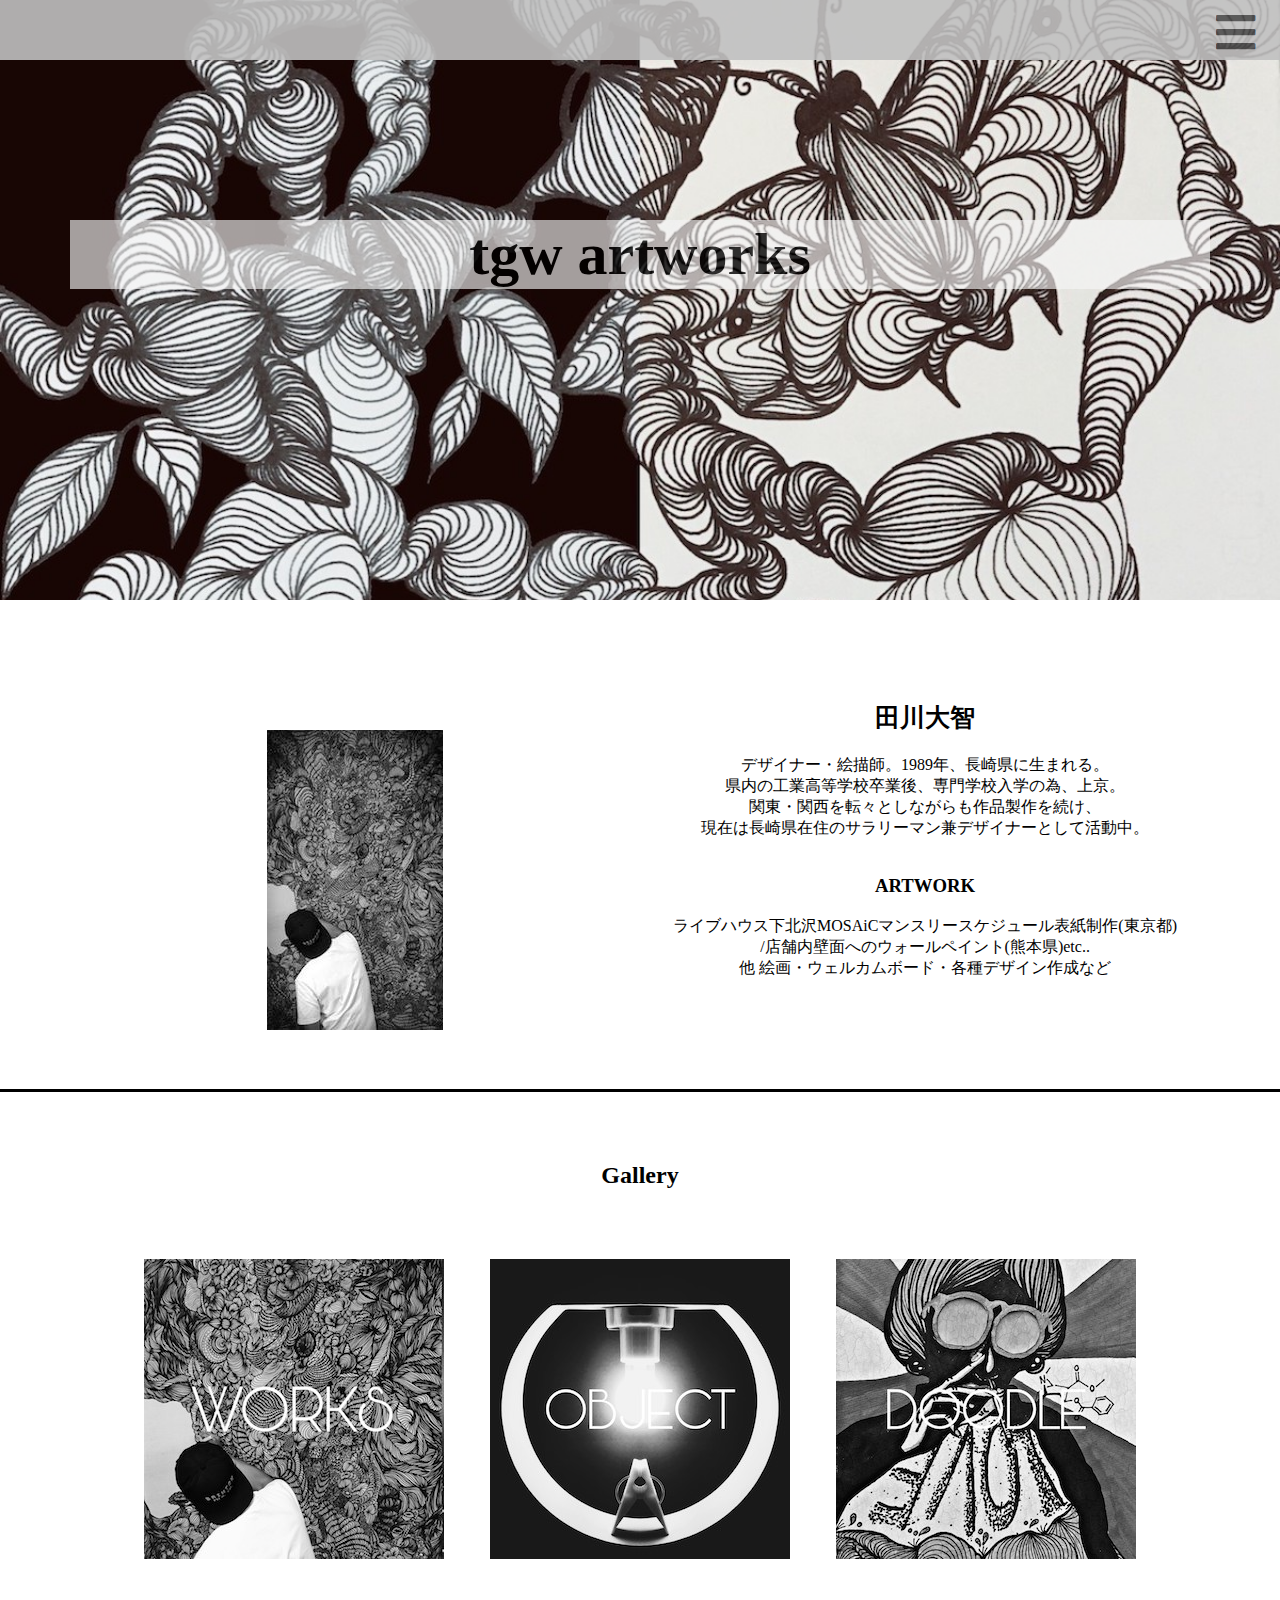
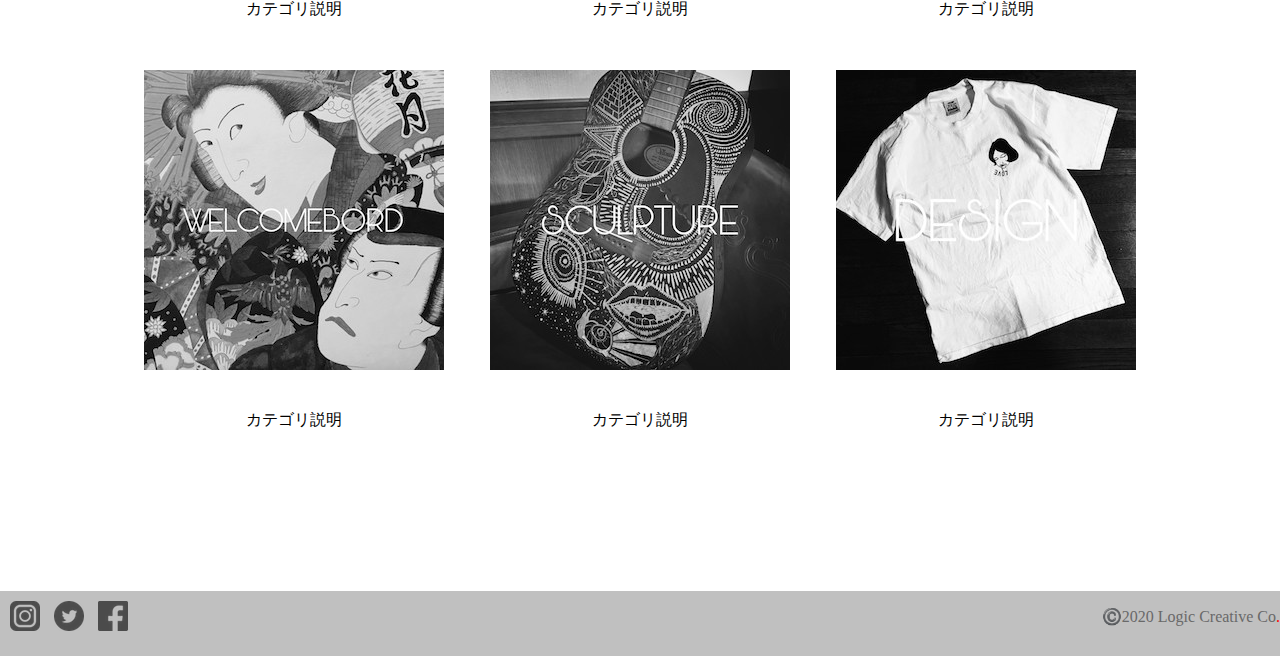
==== index.html @ fd6053b0 "Add files via upload" ====
<!DOCTYPE html>
<html>
  <head>
    <meta charset="utf-8">
    <!--ページのタイトル-->
    <title>　　　　</title>
    <!--awesomeのフォントリンク-->
    <link href="https://use.fontawesome.com/releases/v5.6.1/css/all.css" rel="stylesheet">
    <!--CSSのファイル指定-->
    <link rel="stylesheet" href="stylesheet.css">
    <!--contentにキーワード-->
    <meta name="keywords"  content="　" />
    <!--レスポンシブ適用のメタコード-->
    <meta name="viewport" content="width=device-width, initial-scale=1.0">
    <!--CSSのファイル指定-->
    <link rel="stylesheet" href="">
    <!--jQuary適応用-->
    <script src="https://ajax.googleapis.com/ajax/libs/jquery/3.4.1/jquery.min.js"></script>
    <script src="//ajax.googleapis.com/ajax/libs/jquery/1.8.3/jquery.min.js"></script>
    <script type="text/javascript" src="script.js"></script>
    <script src="//code.jquery.com/jquery-1.11.3.min.js"></script>
  </head>
  <body>
    <header>
      <div class="cotainer">
        <!--メニューアイコン-->
       <div class="header-right"><p id="show-menu" href="#" class="fas fa-bars menu-icon"></p>
       </div>
       <div id="menu"class="menus">
         <ul>
         <li><a id="concept-btn" class="menu-btn" href="index.html">Home</a></li>
         <li><a id="profile-btn" class="menu-btn" href="#">Profile</a></li>
         <li><a id="gallery-btn" class="menu-btn" href="#">Gallery</a></li>
         <li><a id="contact-btn" class="menu-btn" href="#">Contact</a></li>
        </ul>
        <p id="close" class="menu-btn close">✖︎Close..</p>
       </div>
     </div>
    </header>
      <!--TOP-->
      <div class="top-wrapper">
        <div class="container">
          <h1>tgw artworks</h1>
        </div>
      </div>
      <!--プロフィール-->
      <div class="profile-wrapper">
        <div class="container">
          <div class="prof-img">
            <img class="profile-image" src="prof-img.jpg">
          </div>
          <div class="profile-text">
            <h2>田川大智</h2>
            <div class="profile">
            <p>デザイナー・絵描師。1989年、長崎県に生まれる。<br>
            県内の工業高等学校卒業後、専門学校入学の為、上京。<br>
            関東・関西を転々としながらも作品製作を続け、<br>
            現在は長崎県在住のサラリーマン兼デザイナーとして活動中。</p>
            <br>
            <h3>ARTWORK</h3>
            <p>ライブハウス下北沢MOSAiCマンスリースケジュール表紙制作(東京都)<br>
            /店舗内壁面へのウォールペイント(熊本県)etc..<br>
            他 絵画・ウェルカムボード・各種デザイン作成など</p>
          </div>
          </div>
        </div>
      </div>
      <div class="clear"></div>
      <!--ギャラリー-->
      <div class="gallery-wrapper">
        <div class="container">
          <h2>Gallery</h2>
          <div class="gallery-container">
      <!--⬇︎作品カテゴリ⬇︎-->
            <div class="category">
              <a href="work-page.html"><img src="category/work.jpg" class="opus"></a>
              <div class="category-text">
                <p>カテゴリ説明<p>
              </div>
            </div>
            <div class="category">
              <a href="object-page.html"><img src="category/object.jpg" class="opus"></a>
              <div class="category-text">
                <p>カテゴリ説明<p>
              </div>
            </div>
            <div class="category">
              <a href="doodle-page.html"><img src="category/doodle.jpg" class="opus"></a>
              <div class="category-text">
                <p>カテゴリ説明<p>
              </div>
            </div>
            <div class="category">
              <a href="welcomebord-page.html"><img src="category/welcomebord.jpg" class="opus"></a>
              <div class="category-text">
                <p>カテゴリ説明<p>
              </div>
            </div>
            <div class="category">
              <a href="sculpture-page.html"><img src="category/sculpture.jpg" class="opus"></a>
              <div class="category-text">
                <p>カテゴリ説明<p>
              </div>
            </div>
            <div class="category">
              <a href="design-page.html"><img src="category/design.jpg" class="opus"></a>
              <div class="category-text">
                <p>カテゴリ説明<p>
              </div>
            </div>
      <!--⬆︎ここまで⬆︎-->
          </div>
        </div>
      </div>
      <div class="clear"></div>
    <footer>
      <img src="sns/instagram.png">
      <img src="sns/twitter.png">
      <img src="sns/facebook.png">
      <p>©️2020 Logic Creative Co<span class="red">.</span></p>
    </footer>
  </body>
</html>
---- stylesheet.css ----
*{
  box-sizing:border-box;
}
html{
  height:100%;
  width: 100%;
}
body {
  margin: 0;
  font-family: "Cinzel";
  height:100%;
  width:100%;
}

a {
  text-decoration: none;
}

.clear{
  clear:left;
}
.top-wrapper{
  width: 100%;
  height: 600px;
  padding:180px 0 100px 0;
  text-align: center;
  background-image:url(top-img.jpg);
  background-size:cover;
}
.container {
  width: 100%;
  max-width: 1170px;
  height: auto;
  padding: 0 15px;
  margin: 0 auto;
}
.container h1{
  font-family: "Hiragino Kaku Gothic ProN";
  font-size: 60px;
  background-color: rgba(245, 245, 245, 0.8);
  opacity: 0.8;
}
.container h2{
  text-align: center;
}

header{
  height:60px;
  width:100%;
  background-color:#c0c0c0;
  opacity: 0.9;
  position:fixed;
  top:0;
  z-index:10;
}

.menu-icon:hover{
  opacity: 0.7;
}
.menu-icon{
  color: black;
  opacity:0.6;
  float: right;
  font-size: 45px;
  margin: 10px 25px 10px 0;
  cursor: pointer;
}
/*Gallery*/
.gallery-wrapper{
  height: auto;
  border-top: solid;
  padding: 50px 0;
  margin-bottom: 80px;
}
.gallery-container{
  text-align: center;
  padding-top: 30px;
}
.opus{
  display:inline-block;
  margin: 20px 10px;
  width: auto;
}
.category{
  width:30%;
  display: inline-block;
}
.category-text{
  margin-bottom: 30px;
}
/*Menu*/
.menus{
  display:none;
  background-color:white;
  padding-right: 20px;
  margin-top:20px;
  margin-right: 10px;
  float:right;
  z-index: 10;
  font-family:'Gulim';
  border-radius: 10px;
  border: 0.5px solid;
}
li{
  margin-bottom: 5px;
}
.menu-btn{
  color:black;
  font-weight:bold;
  font-size:20px;
  cursor: pointer;
  cursor:hand;
  text-align: left;
  margin:0;
}
.menu-btn:hover{
  color:red;
}
.close{
  float: right;
  font-size: 15px;
  margin-bottom: 5px 0;
}
.close:hover{
  color:red;
}
.header-right{
  float:right;
  display:block;
}
/*Profile*/
.profile-wrapper{
  height: auto;
  text-align: center;
  padding: 80px 0;
  margin-bottom: 30px ;
}
.prof-img{
  width:50%;
  float: left;
  margin-bottom: 50px;
  margin: 50px 0;
}
.profile-text{
  text-align:center;
  width: 50%;
  display: inline-block;
}
.profile-text h2{
font-family: "HiraMinPro-W6";
font-size: 25px;
}
.profile-text p{
  margin: 0;
  font-family: "YuMincho";
}
/*works-page*/
.gallery-wrapper{
  text-align: center;
}
/*footerのCSS*/
footer{
  height:65px;
  width: 100%;
  background-color:#c0c0c0;
}
footer img{
  margin: 10px 0 0 10px;
}
footer p{
  float: right;
  color:#696969;
  font-family:'Gulim';
  margin-right: : 10px;
}
.red{
  color:red;
}
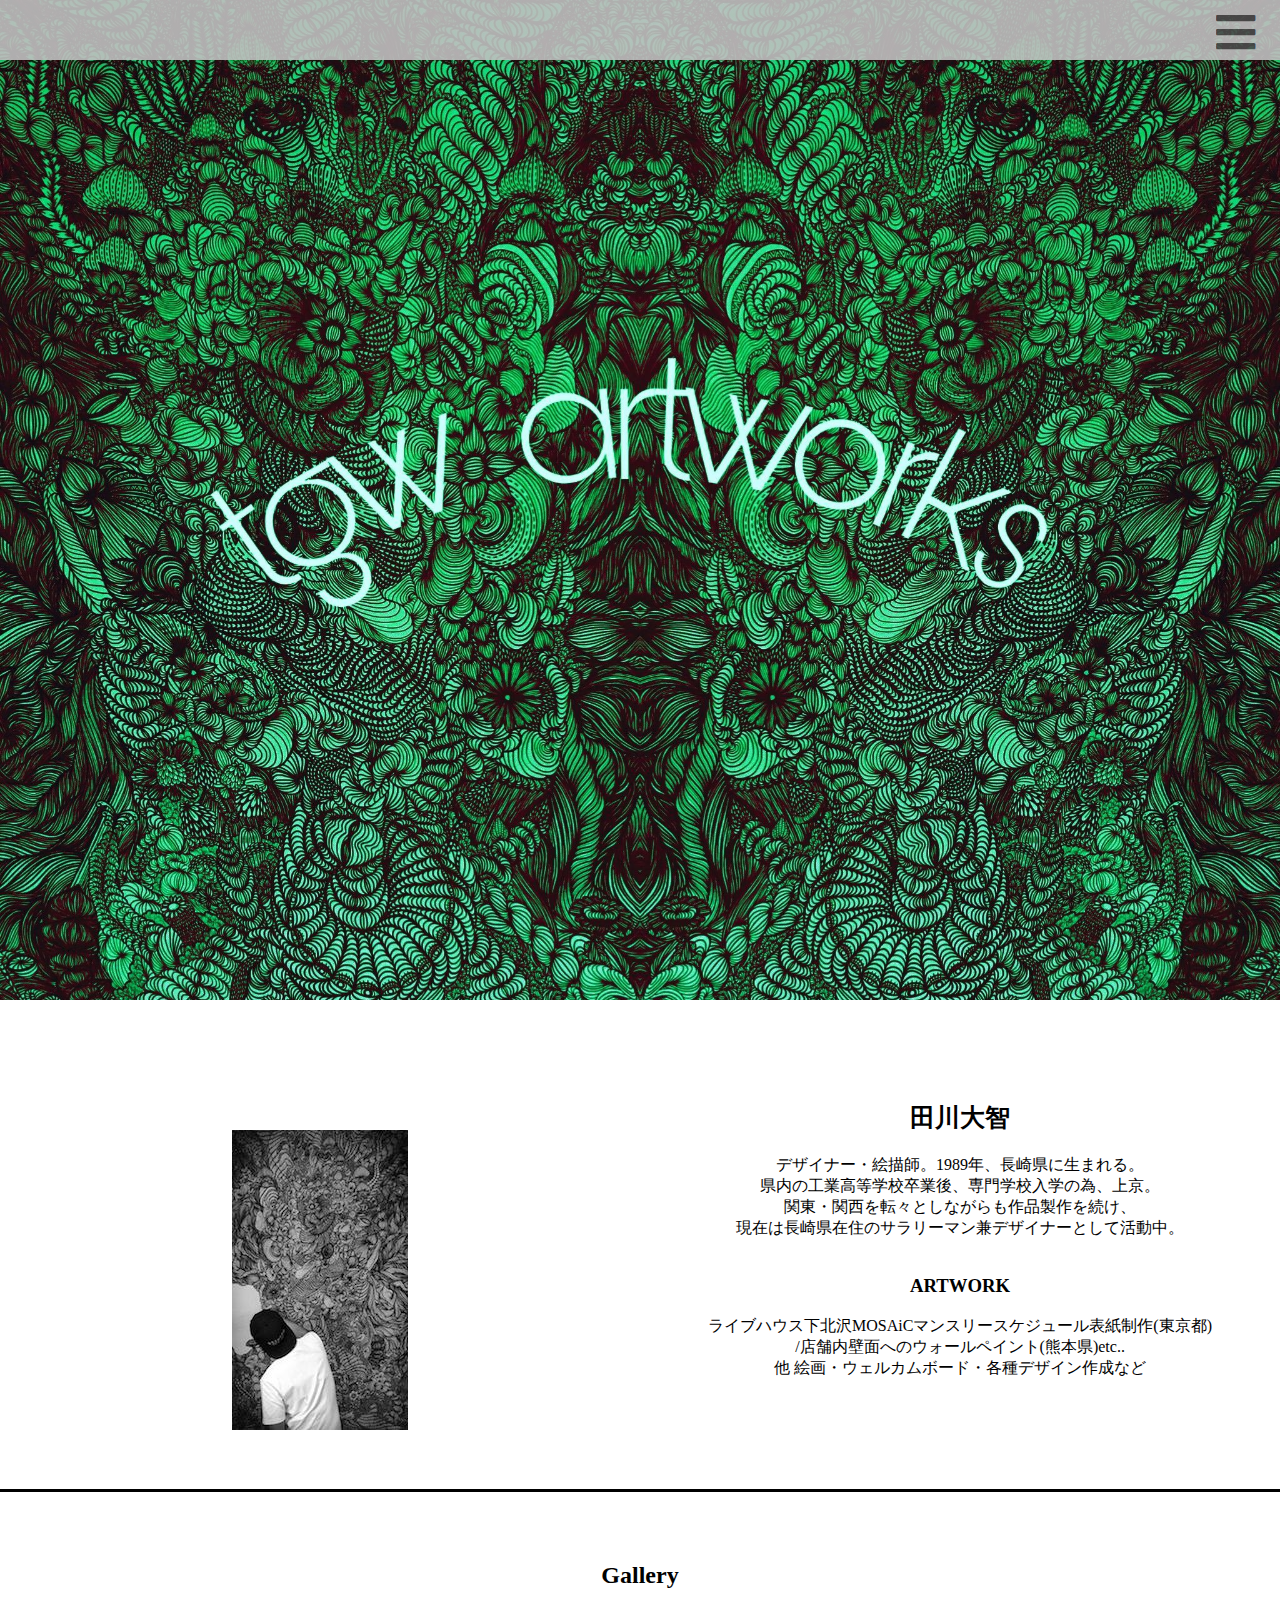
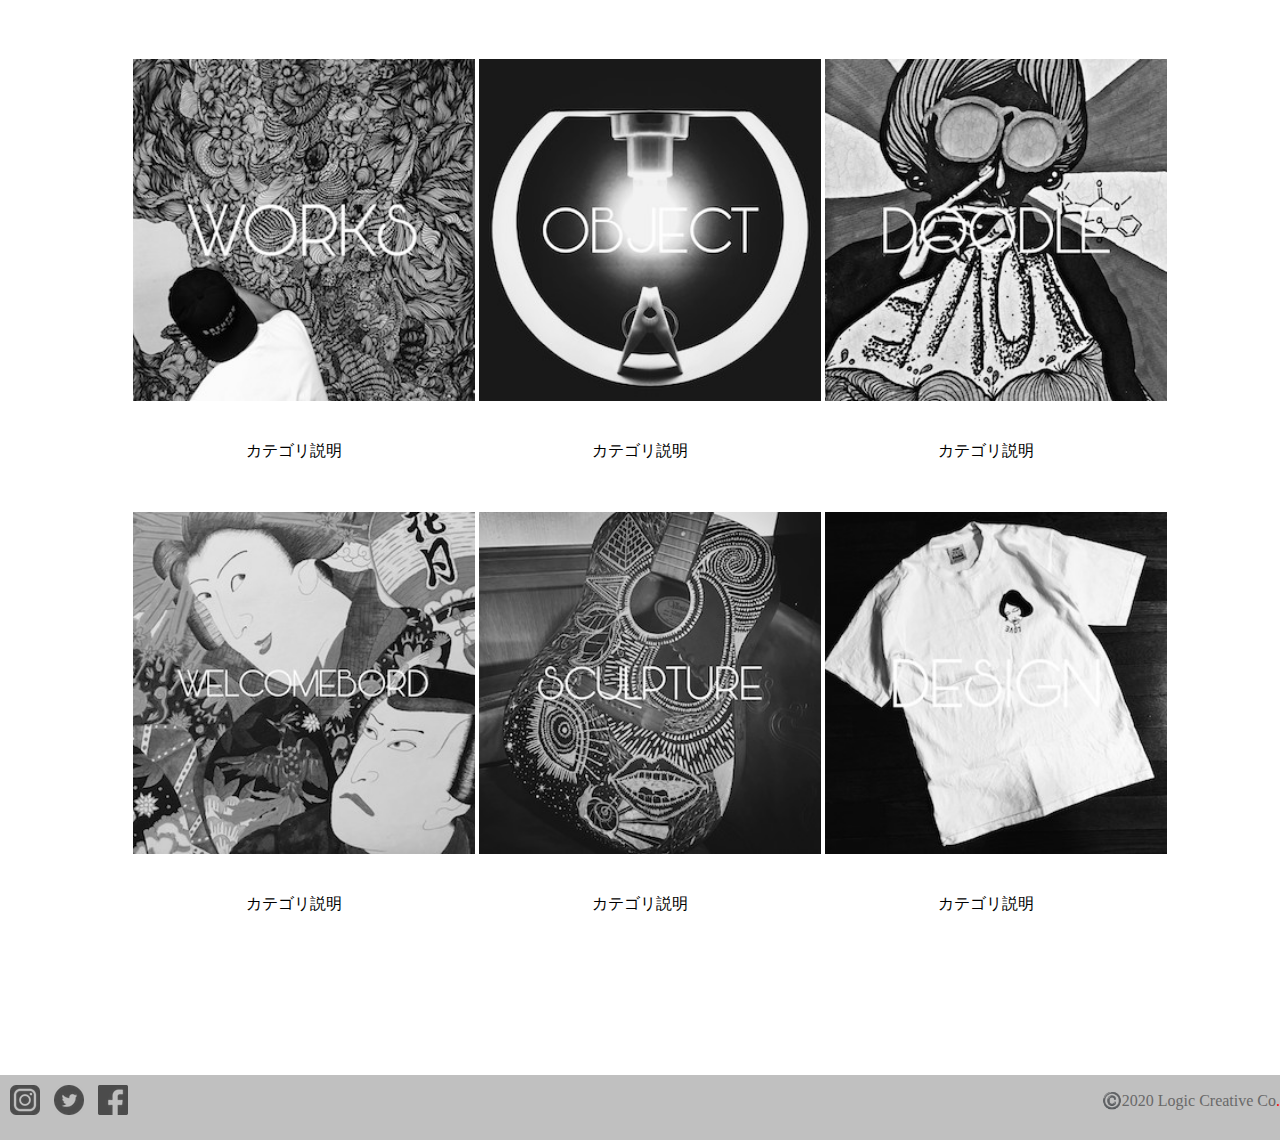
==== commit 5e31756c: "Add files via upload" ====
--- a/index.html
+++ b/index.html
@@ -40,12 +40,11 @@
       <!--TOP-->
       <div class="top-wrapper">
         <div class="container">
-          <h1>tgw artworks</h1>
         </div>
       </div>
       <!--プロフィール-->
       <div class="profile-wrapper">
-        <div class="container">
+        <div class="top-container">
           <div class="prof-img">
             <img class="profile-image" src="prof-img.jpg">
           </div>
--- a/stylesheet.css
+++ b/stylesheet.css
@@ -21,11 +21,14 @@
 }
 .top-wrapper{
   width: 100%;
-  height: 600px;
+  height: 1000px;
   padding:180px 0 100px 0;
   text-align: center;
   background-image:url(top-img.jpg);
   background-size:cover;
+}
+.top-container{
+height: auto;
 }
 .container {
   width: 100%;
@@ -79,7 +82,7 @@
 .opus{
   display:inline-block;
   margin: 20px 10px;
-  width: auto;
+  width: 100%;
 }
 .category{
   width:30%;
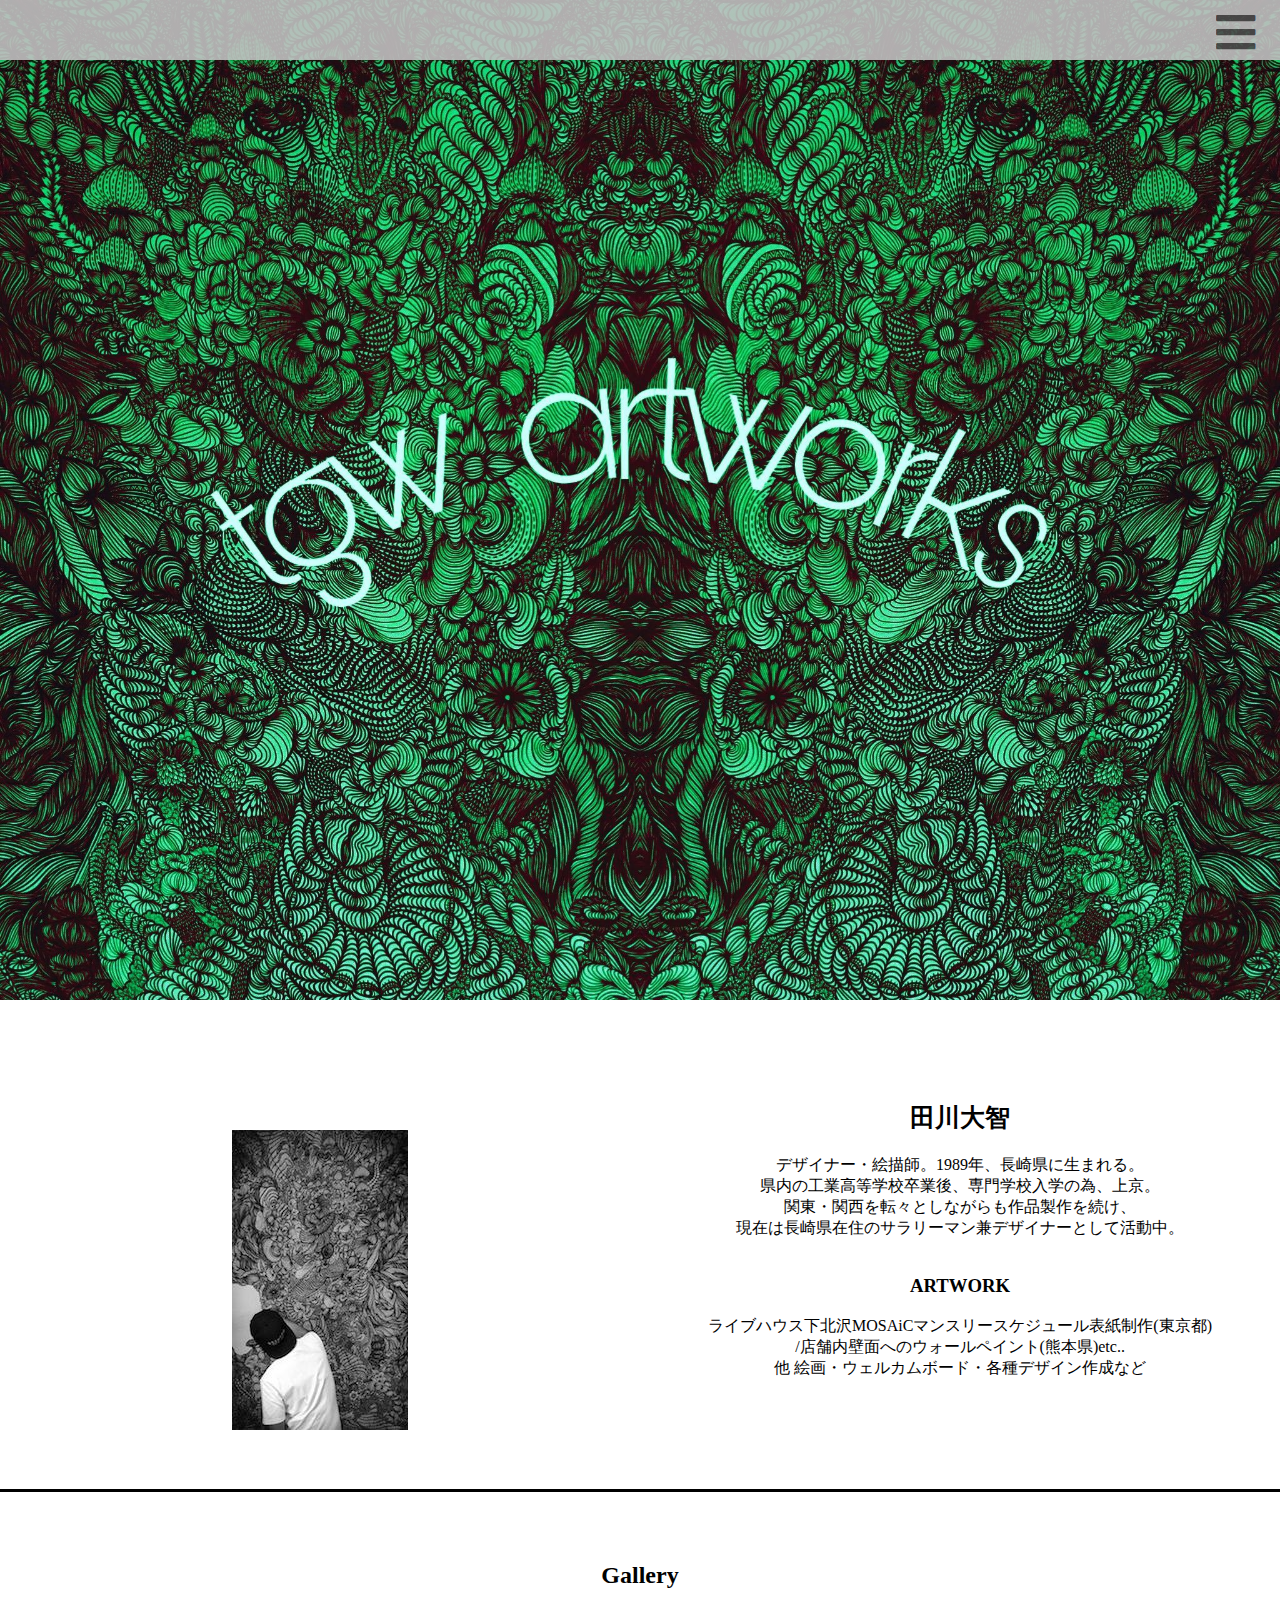
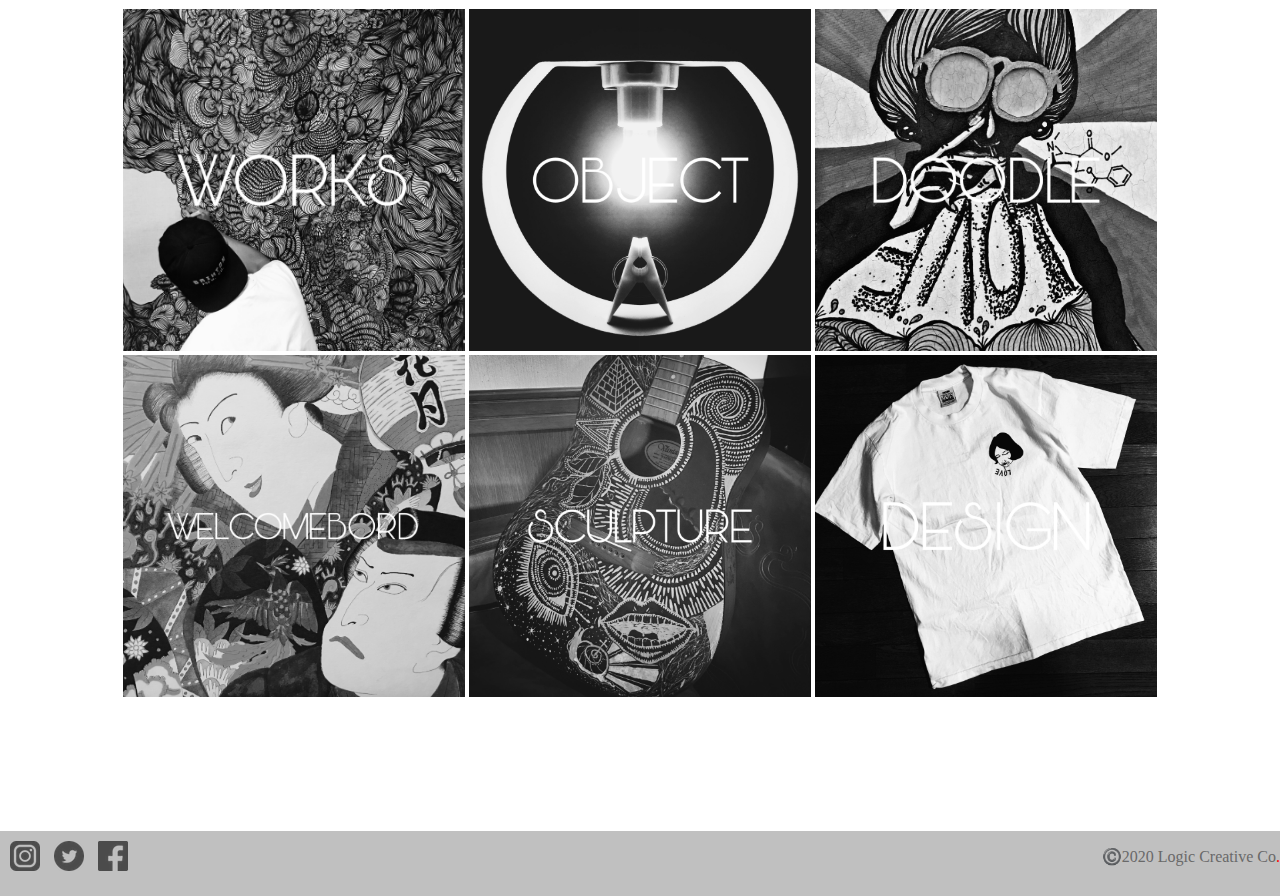
==== commit 205d445d: "Add files via upload" ====
--- a/index.html
+++ b/index.html
@@ -71,42 +71,12 @@
           <h2>Gallery</h2>
           <div class="gallery-container">
       <!--⬇︎作品カテゴリ⬇︎-->
-            <div class="category">
-              <a href="work-page.html"><img src="category/work.jpg" class="opus"></a>
-              <div class="category-text">
-                <p>カテゴリ説明<p>
-              </div>
-            </div>
-            <div class="category">
-              <a href="object-page.html"><img src="category/object.jpg" class="opus"></a>
-              <div class="category-text">
-                <p>カテゴリ説明<p>
-              </div>
-            </div>
-            <div class="category">
-              <a href="doodle-page.html"><img src="category/doodle.jpg" class="opus"></a>
-              <div class="category-text">
-                <p>カテゴリ説明<p>
-              </div>
-            </div>
-            <div class="category">
-              <a href="welcomebord-page.html"><img src="category/welcomebord.jpg" class="opus"></a>
-              <div class="category-text">
-                <p>カテゴリ説明<p>
-              </div>
-            </div>
-            <div class="category">
-              <a href="sculpture-page.html"><img src="category/sculpture.jpg" class="opus"></a>
-              <div class="category-text">
-                <p>カテゴリ説明<p>
-              </div>
-            </div>
-            <div class="category">
-              <a href="design-page.html"><img src="category/design.jpg" class="opus"></a>
-              <div class="category-text">
-                <p>カテゴリ説明<p>
-              </div>
-            </div>
+            <a href="work-page.html"><img src="category/work.jpg" class="category-img"></a>
+            <a href="object-page.html"><img src="category/object.jpg" class="category-img"></a>
+            <a href="doodle-page.html"><img src="category/doodle.jpg" class="category-img"></a>
+            <a href="welcomebord-page.html"><img src="category/welcomebord.jpg" class="category-img"></a>
+            <a href="sculpture-page.html"><img src="category/sculpture.jpg" class="category-img"></a>
+            <a href="design-page.html"><img src="category/design.jpg" class="category-img"></a>
       <!--⬆︎ここまで⬆︎-->
           </div>
         </div>
--- a/stylesheet.css
+++ b/stylesheet.css
@@ -76,15 +76,44 @@
   margin-bottom: 80px;
 }
 .gallery-container{
-  text-align: center;
-  padding-top: 30px;
-}
-.opus{
-  display:inline-block;
-  margin: 20px 10px;
-  width: 100%;
-}
-.category{
+  display:inline-block;
+}
+.gallery{
+  text-align: center;
+  padding-top: 50px;
+  margin-top: 30px;
+}
+/*OBJECT*/
+.object{
+  display:inline-block;
+  margin: 20px 10px;
+  width: 20%;
+}
+/*DOODLE*/
+.doodle{
+  display:inline-block;
+  margin: 20px 10px;
+  width: 20%;
+}
+/*WELCOMEBORD*/
+.welcomebord{
+  display:inline-block;
+  margin: 20px 10px;
+  width: 20%;
+}
+/*SCULPTURE*/
+.sculpture{
+  display:inline-block;
+  margin: 20px 10px;
+  width: 20%;
+}
+.design{
+  display:inline-block;
+  margin: 20px 10px;
+  width: 20%;
+}
+
+.category-img{
   width:30%;
   display: inline-block;
 }
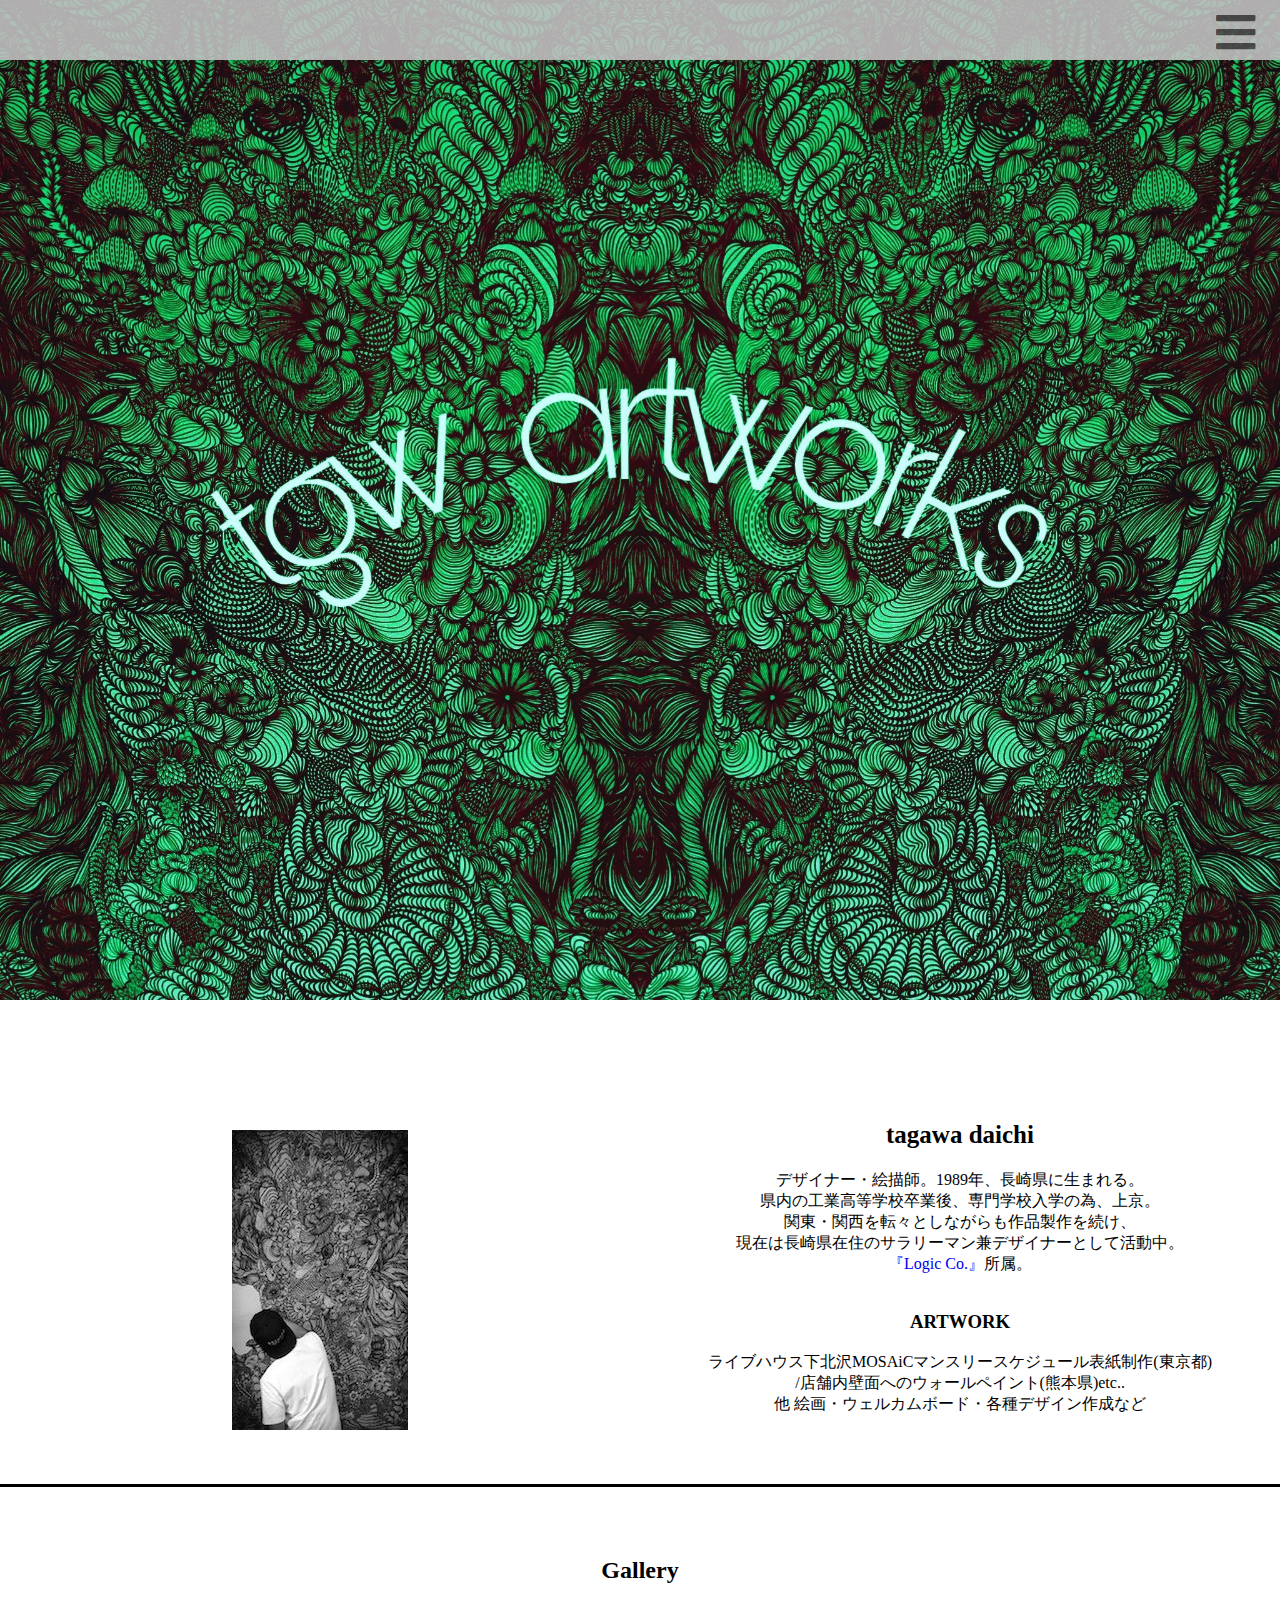
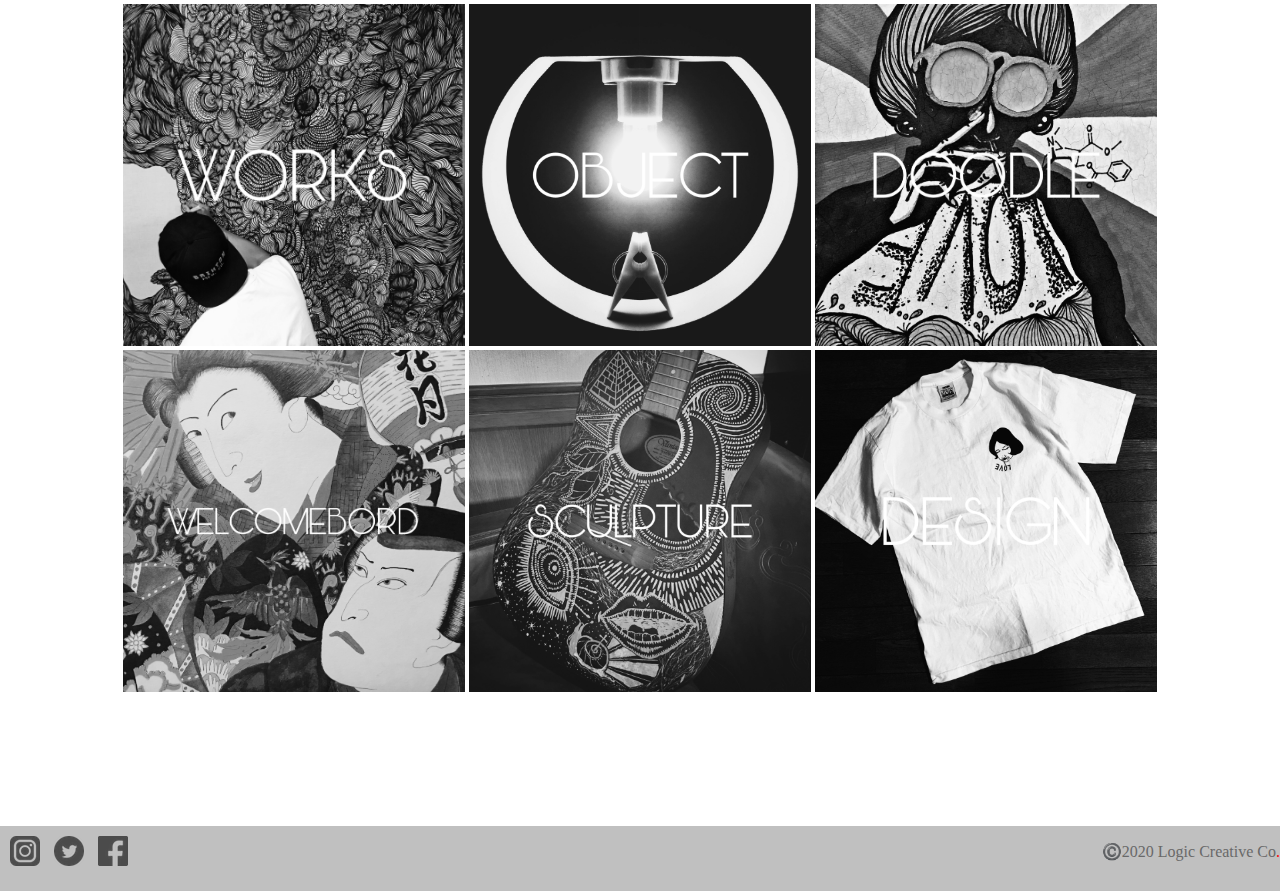
==== commit 0df2930a: "Add files via upload" ====
--- a/index.html
+++ b/index.html
@@ -8,11 +8,12 @@
     <link href="https://use.fontawesome.com/releases/v5.6.1/css/all.css" rel="stylesheet">
     <!--CSSのファイル指定-->
     <link rel="stylesheet" href="stylesheet.css">
+    <link rel="stylesheet" href="gallery.css">
     <!--contentにキーワード-->
     <meta name="keywords"  content="　" />
     <!--レスポンシブ適用のメタコード-->
     <meta name="viewport" content="width=device-width, initial-scale=1.0">
-    <!--CSSのファイル指定-->
+    <!--responsiveCSSのファイル指定-->
     <link rel="stylesheet" href="">
     <!--jQuary適応用-->
     <script src="https://ajax.googleapis.com/ajax/libs/jquery/3.4.1/jquery.min.js"></script>
@@ -28,12 +29,11 @@
        </div>
        <div id="menu"class="menus">
          <ul>
-         <li><a id="concept-btn" class="menu-btn" href="index.html">Home</a></li>
-         <li><a id="profile-btn" class="menu-btn" href="#">Profile</a></li>
-         <li><a id="gallery-btn" class="menu-btn" href="#">Gallery</a></li>
+         <li><a id="profile-btn" class="menu-btn" href="#prof">Profile</a></li>
+         <li><a id="gallery-btn" class="menu-btn" href="#gal">Gallery</a></li>
          <li><a id="contact-btn" class="menu-btn" href="#">Contact</a></li>
         </ul>
-        <p id="close" class="menu-btn close">✖︎Close..</p>
+        <p id="close" class="menu-btn close-btn">✖︎Close..</p>
        </div>
      </div>
     </header>
@@ -43,18 +43,20 @@
         </div>
       </div>
       <!--プロフィール-->
-      <div class="profile-wrapper">
-        <div class="top-container">
+      <div class="clear"></div>
+      <div class="profile-wrapper" id="prof">
           <div class="prof-img">
             <img class="profile-image" src="prof-img.jpg">
           </div>
           <div class="profile-text">
-            <h2>田川大智</h2>
+            <h2>tagawa daichi</h2>
             <div class="profile">
             <p>デザイナー・絵描師。1989年、長崎県に生まれる。<br>
             県内の工業高等学校卒業後、専門学校入学の為、上京。<br>
             関東・関西を転々としながらも作品製作を続け、<br>
-            現在は長崎県在住のサラリーマン兼デザイナーとして活動中。</p>
+            現在は長崎県在住のサラリーマン兼デザイナーとして活動中。<br>
+            <a href="#">『Logic Co.』</a>所属。
+          </p>
             <br>
             <h3>ARTWORK</h3>
             <p>ライブハウス下北沢MOSAiCマンスリースケジュール表紙制作(東京都)<br>
@@ -62,11 +64,10 @@
             他 絵画・ウェルカムボード・各種デザイン作成など</p>
           </div>
           </div>
-        </div>
       </div>
       <div class="clear"></div>
       <!--ギャラリー-->
-      <div class="gallery-wrapper">
+      <div class="gallery-wrapper" id="gal">
         <div class="container">
           <h2>Gallery</h2>
           <div class="gallery-container">
@@ -83,9 +84,9 @@
       </div>
       <div class="clear"></div>
     <footer>
-      <img src="sns/instagram.png">
-      <img src="sns/twitter.png">
-      <img src="sns/facebook.png">
+      <a href="https://www.instagram.com/tagawa_daichi/?hl=ja"><img src="sns/instagram.png"></a>
+      <a href="https://twitter.com/tgwartworks"><img src="sns/twitter.png"></a>
+      <a href="#"><img src="sns/facebook.png"></a>
       <p>©️2020 Logic Creative Co<span class="red">.</span></p>
     </footer>
   </body>
--- a/stylesheet.css
+++ b/stylesheet.css
@@ -68,70 +68,16 @@
   margin: 10px 25px 10px 0;
   cursor: pointer;
 }
-/*Gallery*/
-.gallery-wrapper{
-  height: auto;
-  border-top: solid;
-  padding: 50px 0;
-  margin-bottom: 80px;
-}
-.gallery-container{
-  display:inline-block;
-}
-.gallery{
-  text-align: center;
-  padding-top: 50px;
-  margin-top: 30px;
-}
-/*OBJECT*/
-.object{
-  display:inline-block;
-  margin: 20px 10px;
-  width: 20%;
-}
-/*DOODLE*/
-.doodle{
-  display:inline-block;
-  margin: 20px 10px;
-  width: 20%;
-}
-/*WELCOMEBORD*/
-.welcomebord{
-  display:inline-block;
-  margin: 20px 10px;
-  width: 20%;
-}
-/*SCULPTURE*/
-.sculpture{
-  display:inline-block;
-  margin: 20px 10px;
-  width: 20%;
-}
-.design{
-  display:inline-block;
-  margin: 20px 10px;
-  width: 20%;
-}
 
-.category-img{
-  width:30%;
-  display: inline-block;
-}
-.category-text{
-  margin-bottom: 30px;
-}
 /*Menu*/
 .menus{
   display:none;
-  background-color:white;
   padding-right: 20px;
   margin-top:20px;
   margin-right: 10px;
   float:right;
   z-index: 10;
   font-family:'Gulim';
-  border-radius: 10px;
-  border: 0.5px solid;
 }
 li{
   margin-bottom: 5px;
@@ -148,7 +94,7 @@
 .menu-btn:hover{
   color:red;
 }
-.close{
+.close-btn{
   float: right;
   font-size: 15px;
   margin-bottom: 5px 0;
@@ -174,9 +120,10 @@
   margin: 50px 0;
 }
 .profile-text{
-  text-align:center;
   width: 50%;
   display: inline-block;
+  margin-top: 20px;
+  float: right;
 }
 .profile-text h2{
 font-family: "HiraMinPro-W6";
@@ -189,6 +136,9 @@
 /*works-page*/
 .gallery-wrapper{
   text-align: center;
+}
+.category-img:hover{
+  opacity: 0.7;
 }
 /*footerのCSS*/
 footer{
--- a/gallery.css
+++ b/gallery.css
@@ -0,0 +1,117 @@
+/*Gallery*/
+.gallery-wrapper{
+  height: auto;
+  border-top: solid;
+  padding: 50px 0;
+  margin-bottom: 80px;
+}
+.gallery-container{
+  display:inline-block;
+}
+.gallery{
+  text-align: center;
+  padding-top: 50px;
+  margin-top: 30px;
+}
+/*OBJECT*/
+.object{
+  display:inline-block;
+  margin: 20px 10px;
+  width: 20%;
+  cursor: pointer;
+}
+.object:hover{
+  opacity: 0.7;
+}
+/*DOODLE*/
+.doodle{
+  display:inline-block;
+  margin: 20px 10px;
+  width: 20%;
+  cursor: pointer;
+}
+.doodle:hover{
+  opacity: 0.7;
+}
+/*WELCOMEBORD*/
+.welcomebord{
+  display:inline-block;
+  margin: 20px 10px;
+  width: 20%;
+  cursor: pointer;
+}
+.welcomebord:hover{
+  opacity: 0.7;
+}
+/*SCULPTURE*/
+.sculpture{
+  display:inline-block;
+  margin: 20px 10px;
+  width: 20%;
+  cursor: pointer;
+}
+.sculpture:hover{
+  opacity: 0.7;
+}
+/*DESIGN*/
+.design{
+  display:inline-block;
+  margin: 20px 10px;
+  width: 20%;
+  cursor: pointer;
+}
+.design:hover{
+  opacity: 0.7;
+}
+.category-img{
+  width:30%;
+  display: inline-block;
+}
+.category-text{
+  margin-bottom: 30px;
+}
+/*ギャラリーモーダル*/
+/*opus*/
+.opus-modal{
+  position: fixed;
+  background-color: rgba(230,236,240,0.9);
+  z-index: 100;
+  top: 5%;
+  left: 20%;
+  padding: 20px 0 20px;
+  border-radius: 10px;
+  width: 60%;
+  height:auto;
+  text-align: center;
+  font-family: "YuMincho";
+  display: none;
+}
+.modal-img{
+  width: 55%;
+  margin-top: 10px;
+}
+.close{
+  margin-right: 10px;
+  position: absolute;
+  left: 94%;
+  top:2%;
+  opacity: 0.5;
+  cursor: pointer;
+}
+/*back-home*/
+.back-home{
+  position: fixed;
+  background-color: rgba(230,236,240,0.9);
+  z-index: 100;
+  top: 88%;
+  left: 93%;
+  padding: 5px;
+  border-radius: 15px;
+  opacity: 0.5;
+}
+.back-home:hover{
+  opacity: 0.9;
+}
+.fa-home{
+  color:black;
+}
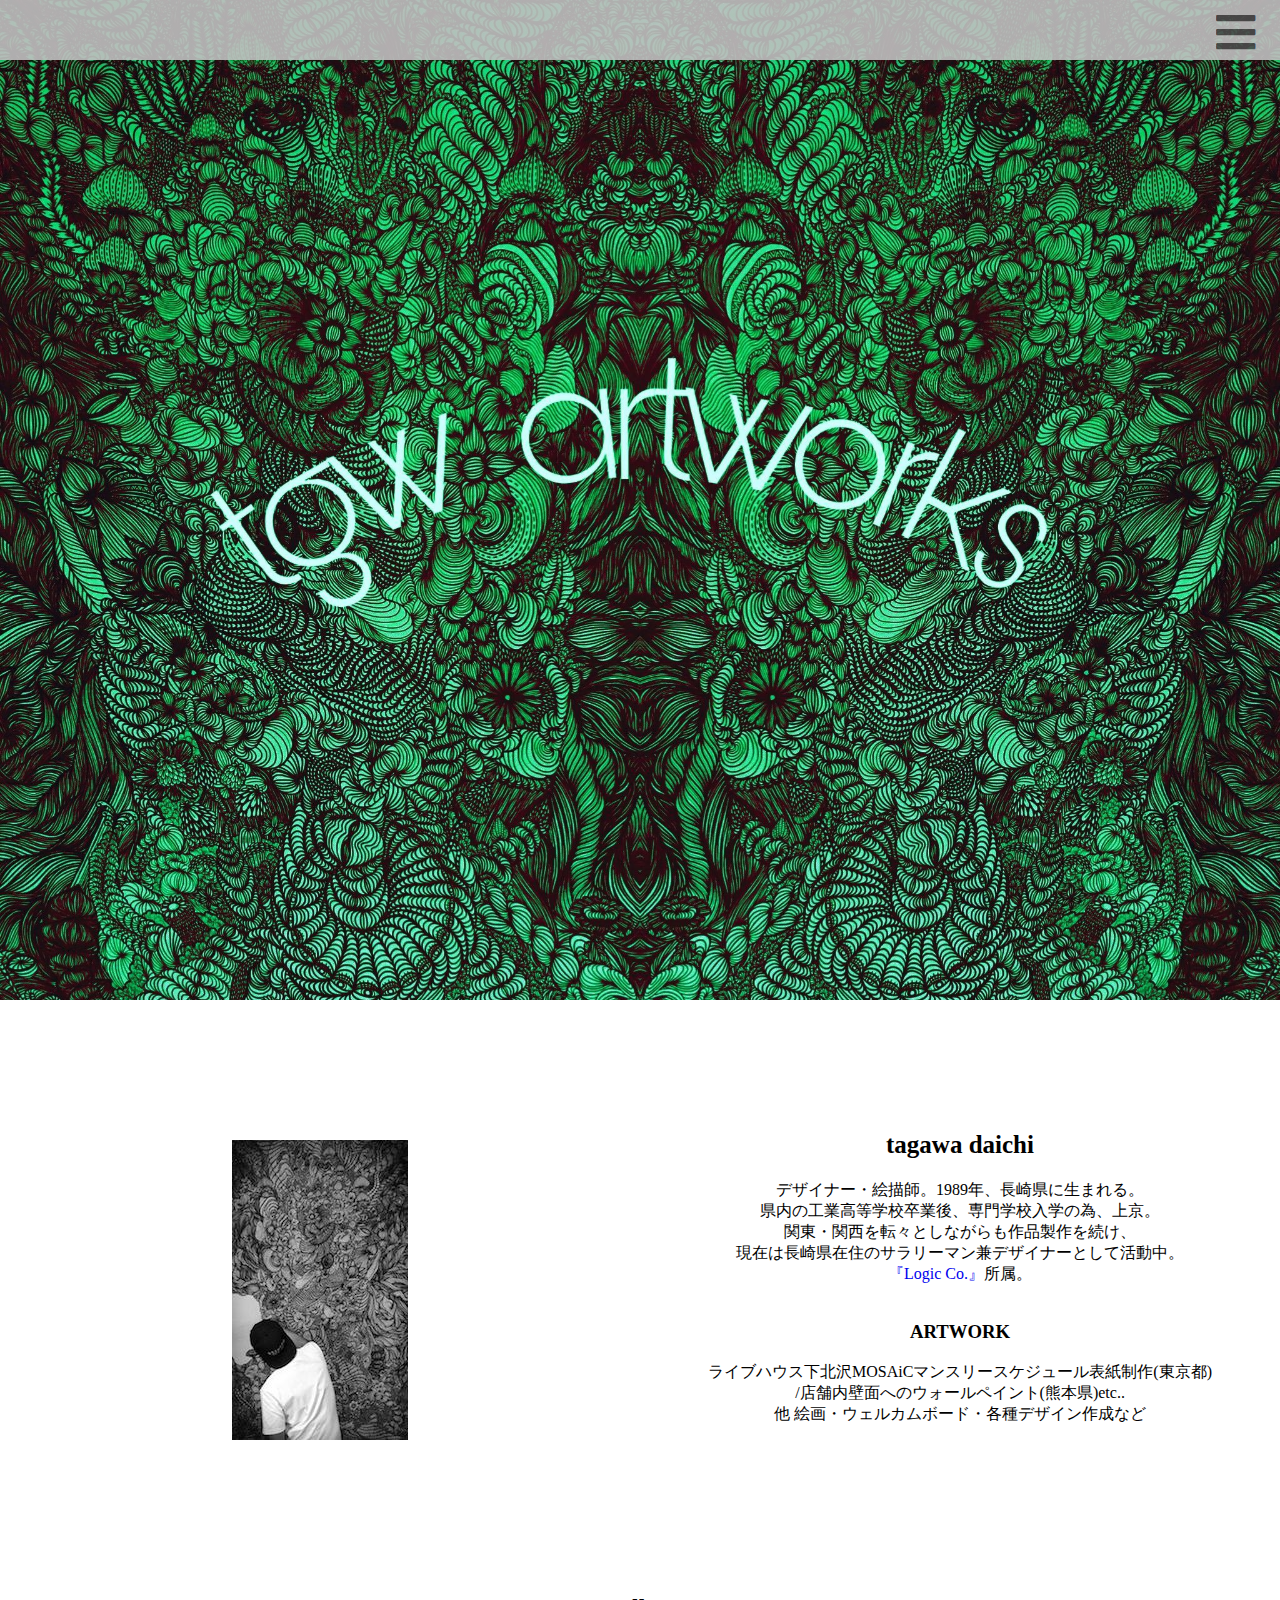
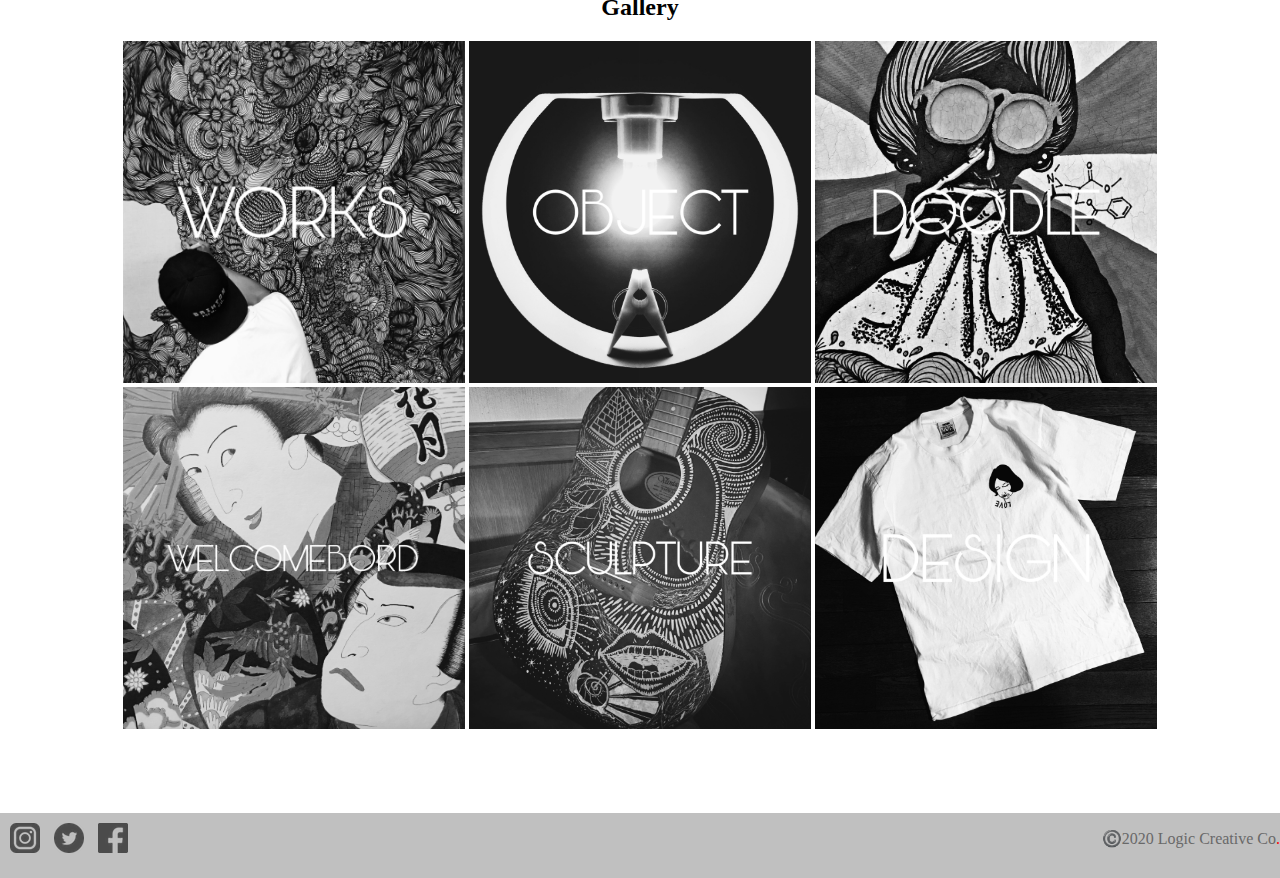
==== commit 1659615f: "Add files via upload" ====
--- a/index.html
+++ b/index.html
@@ -14,7 +14,7 @@
     <!--レスポンシブ適用のメタコード-->
     <meta name="viewport" content="width=device-width, initial-scale=1.0">
     <!--responsiveCSSのファイル指定-->
-    <link rel="stylesheet" href="">
+    <link rel="stylesheet" href="responsive.css">
     <!--jQuary適応用-->
     <script src="https://ajax.googleapis.com/ajax/libs/jquery/3.4.1/jquery.min.js"></script>
     <script src="//ajax.googleapis.com/ajax/libs/jquery/1.8.3/jquery.min.js"></script>
@@ -25,8 +25,7 @@
     <header>
       <div class="cotainer">
         <!--メニューアイコン-->
-       <div class="header-right"><p id="show-menu" href="#" class="fas fa-bars menu-icon"></p>
-       </div>
+       <p id="show-menu" href="#" class="fas fa-bars menu-icon"></p>
        <div id="menu"class="menus">
          <ul>
          <li><a id="profile-btn" class="menu-btn" href="#prof">Profile</a></li>
--- a/stylesheet.css
+++ b/stylesheet.css
@@ -18,6 +18,7 @@
 
 .clear{
   clear:left;
+  height: 10px;
 }
 .top-wrapper{
   width: 100%;
@@ -67,6 +68,8 @@
   font-size: 45px;
   margin: 10px 25px 10px 0;
   cursor: pointer;
+  float:right;
+  display:block;
 }
 
 /*Menu*/
@@ -78,6 +81,7 @@
   float:right;
   z-index: 10;
   font-family:'Gulim';
+  background-color: rgba(255,255,255,0.5);
 }
 li{
   margin-bottom: 5px;
@@ -102,13 +106,8 @@
 .close:hover{
   color:red;
 }
-.header-right{
-  float:right;
-  display:block;
-}
 /*Profile*/
 .profile-wrapper{
-  height: auto;
   text-align: center;
   padding: 80px 0;
   margin-bottom: 30px ;
--- a/gallery.css
+++ b/gallery.css
@@ -1,9 +1,8 @@
 /*Gallery*/
 .gallery-wrapper{
   height: auto;
-  border-top: solid;
-  padding: 50px 0;
-  margin-bottom: 80px;
+  padding: 30px 0;
+  margin: 40px 0;
 }
 .gallery-container{
   display:inline-block;
--- a/responsive.css
+++ b/responsive.css
@@ -0,0 +1,123 @@
+/* タブレット向けレイアウト */
+@media (max-width: 1025px) {
+  html{
+    height: auto;
+  }
+  body{
+    height: auto;
+  }
+  footer {
+    height: 66px;
+  }
+  footer p{
+    margin-bottom: 0;
+    padding-right: 5px;
+  }
+  .top-wrapper{
+    padding-bottom: 0;
+    padding-top:10px;
+    background-position:center;
+    background-repeat: no-repeat;
+  }
+  .profile-wrapper{
+    padding-top: 0;
+    height: auto;
+  }
+  .profile-image{
+    width: 60%;
+  }
+  .profile-text{
+    height: 80%;
+    padding-right: 10px;
+  }
+  .profile-text div{
+    clear
+  }
+  .category-img{
+    width: 45%;
+  }
+  /*opus*/
+  .opus{
+    width: 40%;
+  }
+}
+/* スマホ向けレイアウト */
+
+@media (max-width: 670px) {
+  html{
+    height:100%;
+  }
+  header{
+    height: 55px;
+  }
+  .fa-bars{
+    width: 20px;
+    margin-bottom: 5px;
+  }
+  body{
+    height: 100%;
+  }
+  footer {
+    height: 55px;
+  }
+  footer p{
+    margin-bottom: 0;
+    padding-right: 5px;
+  }
+  /*Contact*/
+  .section-title{
+    width: auto;
+  }
+  .contact-form input{
+    width: auto;
+  }
+  .contact-form textarea{
+    width: auto;
+  }
+  /*prof*/
+  .profile-wrapper{
+  height: 100%;
+  width: 100%;
+  background-color:#f7f7f7;
+  background-size:cover;
+  padding: 30px 0 100px 0;
+  color: black;
+  text-align:center;
+}
+  .prof-img{
+    width: 50%;
+    float: none;
+    margin: auto;
+    text-align: center;
+  }
+  .profile-image{
+    width: 80%;
+  }
+  .profile-text{
+    width: 80%;
+    clear:left;
+    float: none;
+    text-align: center;
+  }
+ br{
+   display: none;
+ }
+ /*gallery*/
+ .category-img{
+   width: 80%;
+ }
+ /*opus*/
+ .opus{
+   width: 80%;
+ }
+ .back-home{
+   position: fixed;
+   background-color: rgba(230,236,240,0.9);
+   z-index: 100;
+   top: 88%;
+   left: 85%;
+   padding: 5px;
+   border-radius: 15px;
+   opacity: 0.5;
+ }
+}
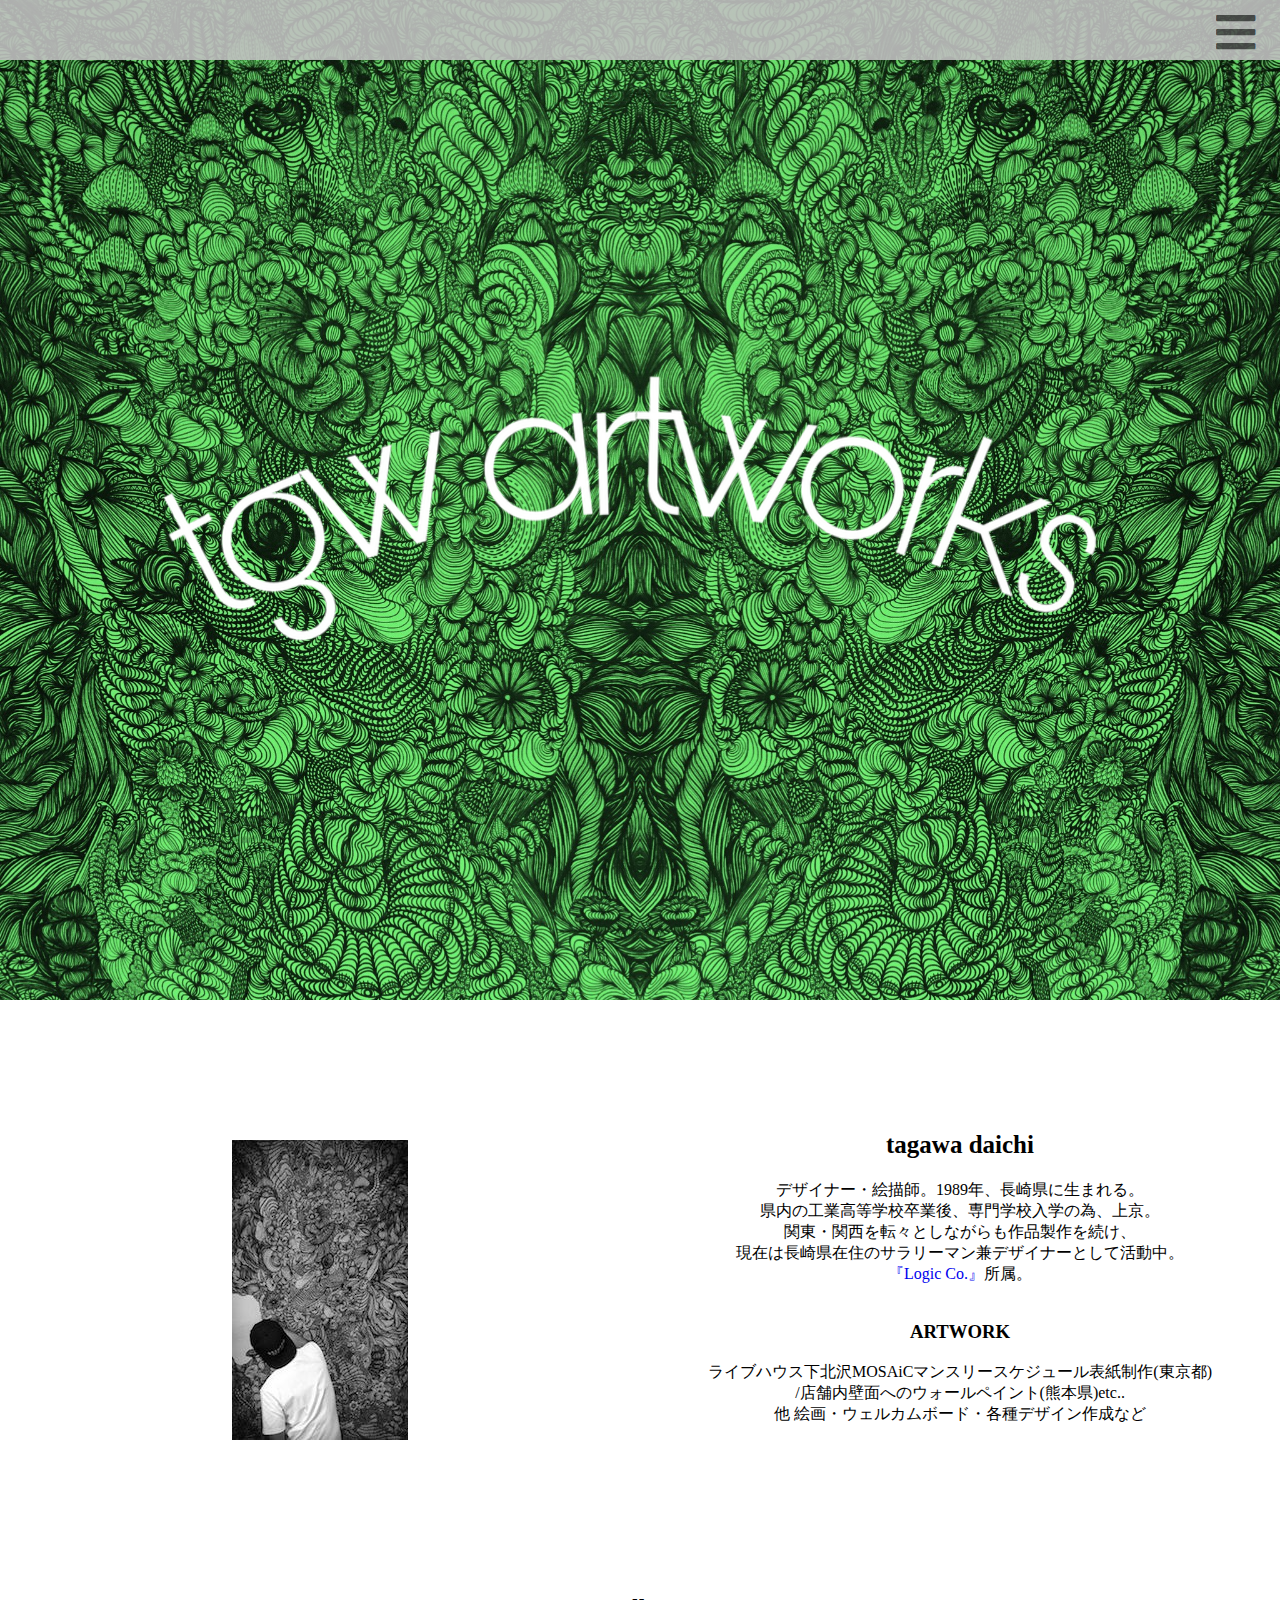
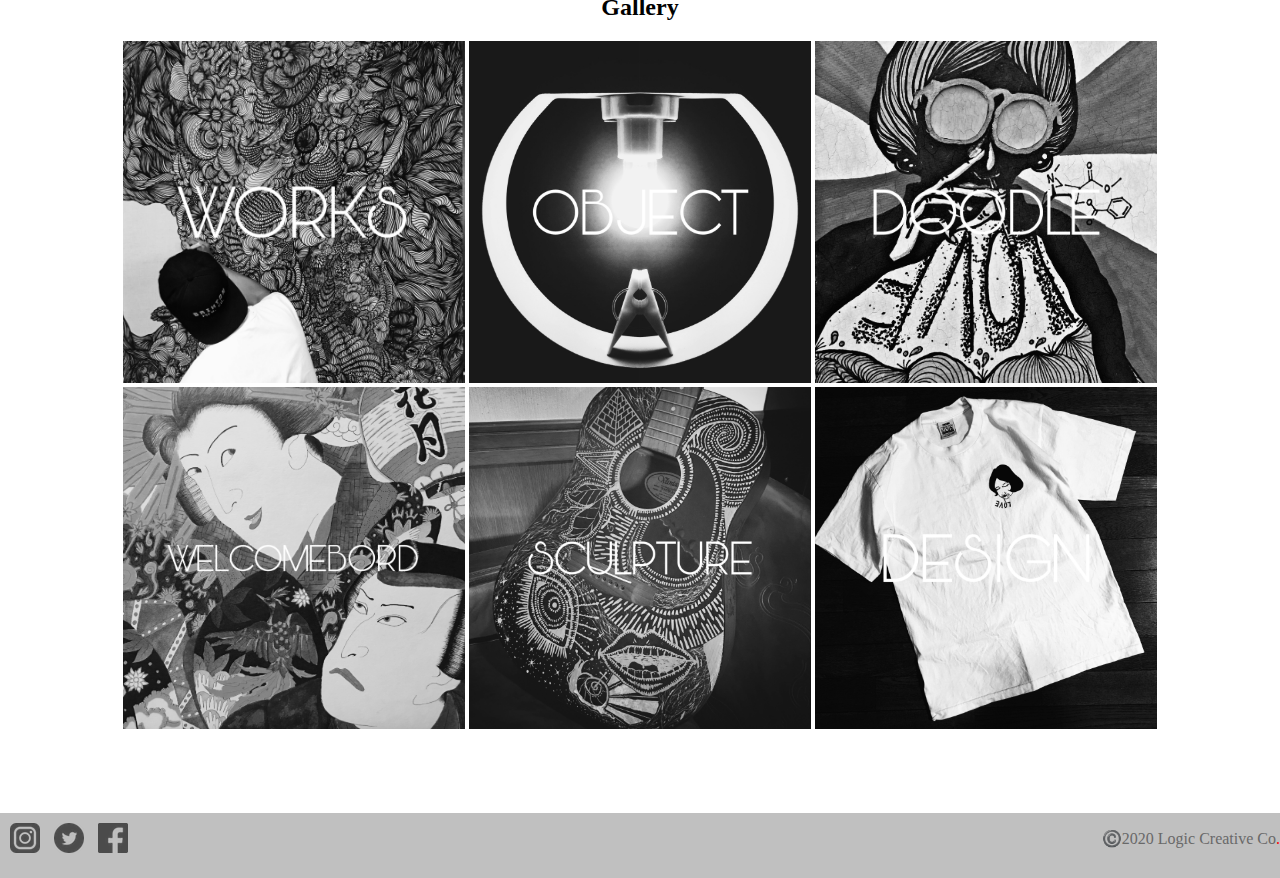
==== commit 7c52bb89: "Add files via upload" ====
--- a/index.html
+++ b/index.html
@@ -39,6 +39,7 @@
       <!--TOP-->
       <div class="top-wrapper">
         <div class="container">
+          <img src="top-title.png" class="top-title">
         </div>
       </div>
       <!--プロフィール-->
--- a/stylesheet.css
+++ b/stylesheet.css
@@ -30,6 +30,9 @@
 }
 .top-container{
 height: auto;
+}
+.top-title{
+  width: 100%;
 }
 .container {
   width: 100%;
--- a/responsive.css
+++ b/responsive.css
@@ -5,6 +5,10 @@
   }
   body{
     height: auto;
+  }
+  .top-title{
+    padding-top: 40%;
+    width: 80%;
   }
   footer {
     height: 66px;
@@ -56,6 +60,9 @@
   }
   body{
     height: 100%;
+  }
+  .top-title{
+    padding-top: 50%;
   }
   footer {
     height: 55px;
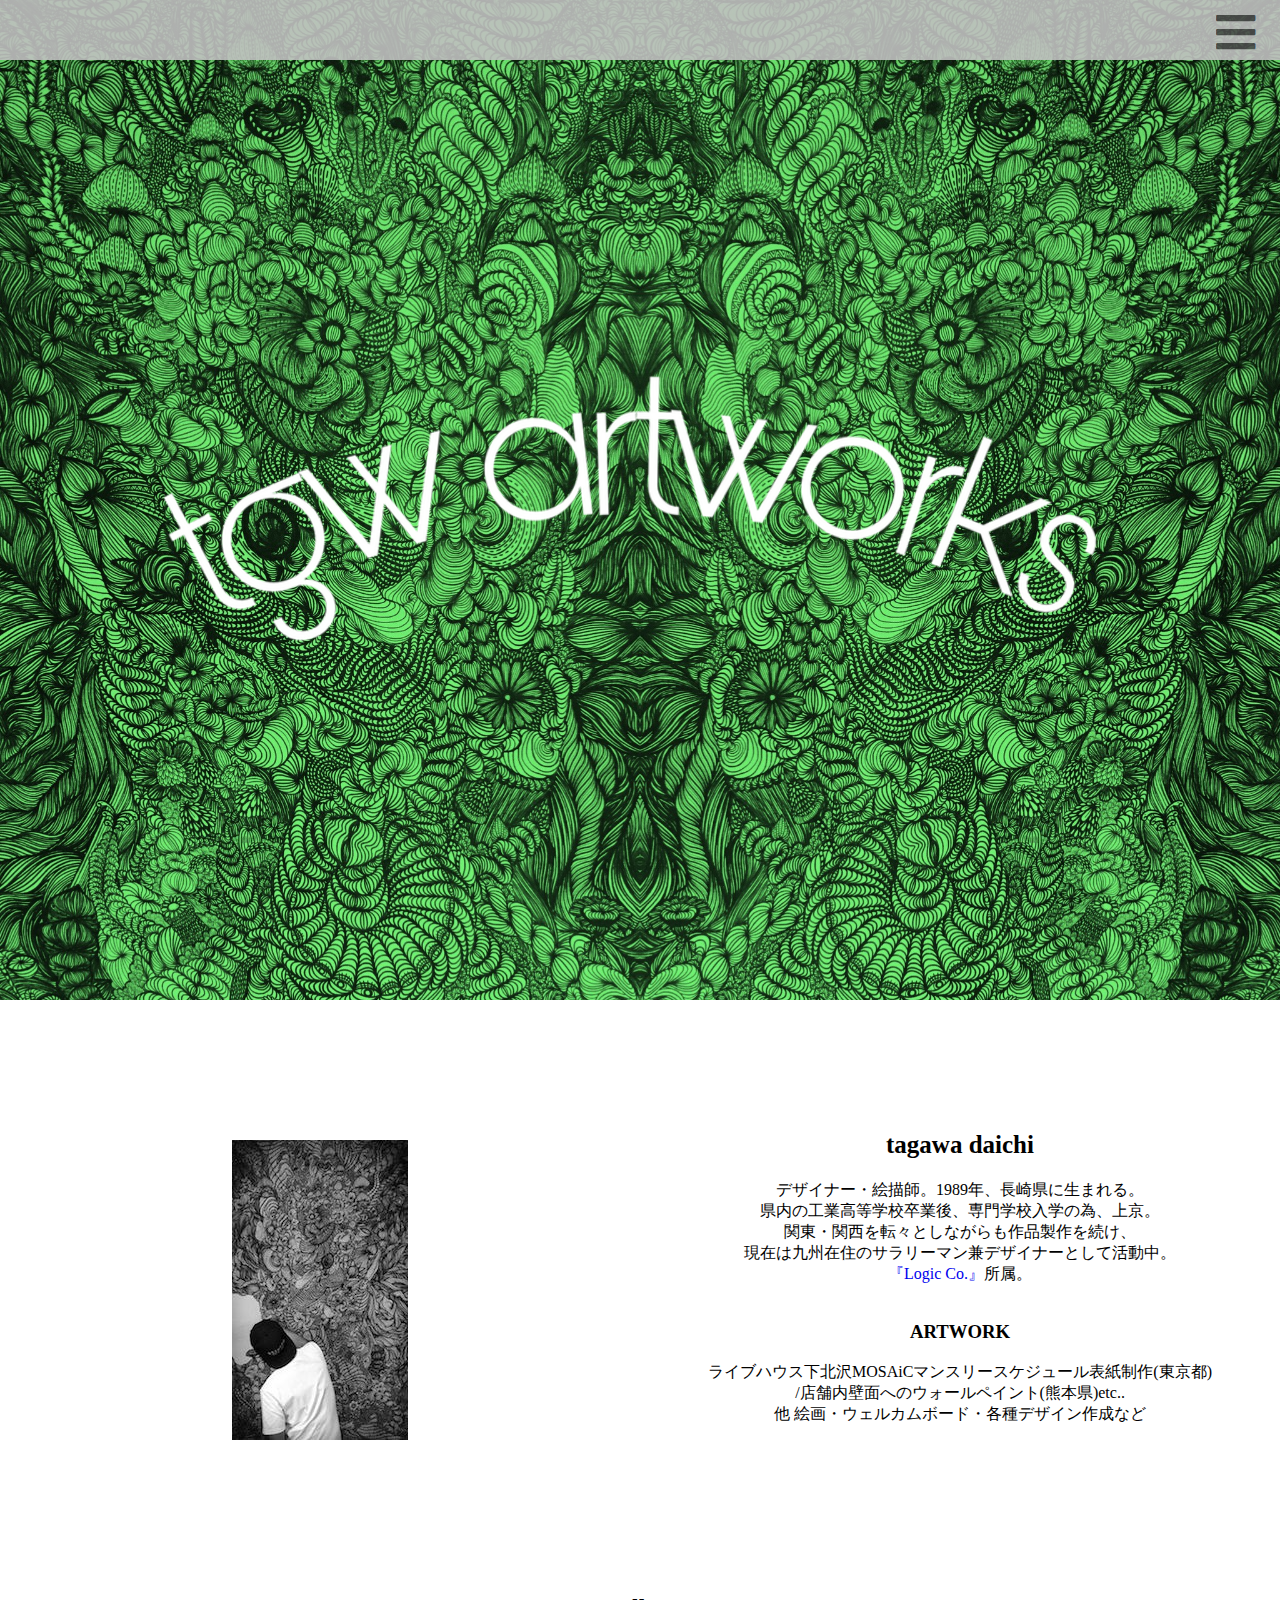
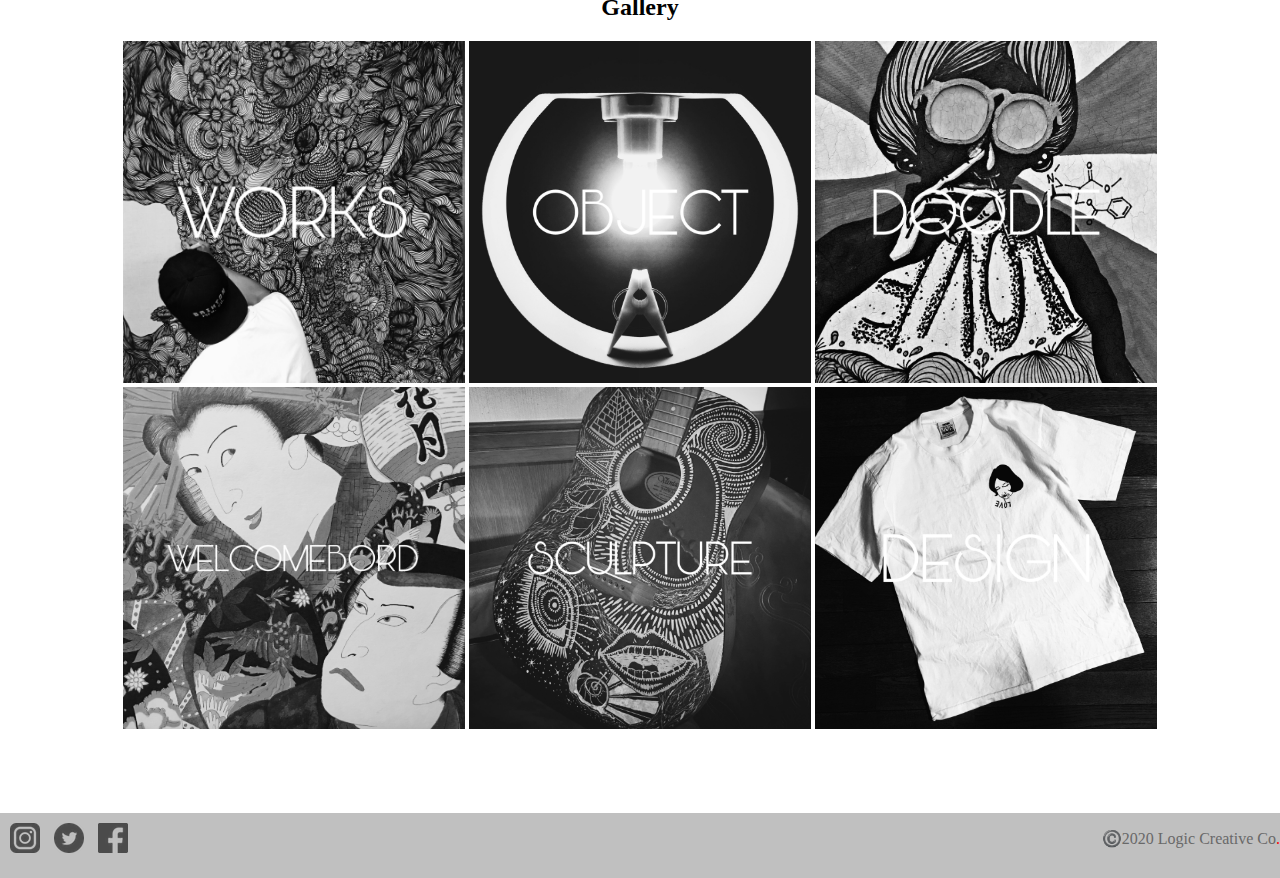
==== commit aa012654: "Add files via upload" ====
--- a/index.html
+++ b/index.html
@@ -54,7 +54,7 @@
             <p>デザイナー・絵描師。1989年、長崎県に生まれる。<br>
             県内の工業高等学校卒業後、専門学校入学の為、上京。<br>
             関東・関西を転々としながらも作品製作を続け、<br>
-            現在は長崎県在住のサラリーマン兼デザイナーとして活動中。<br>
+            現在は九州在住のサラリーマン兼デザイナーとして活動中。<br>
             <a href="#">『Logic Co.』</a>所属。
           </p>
             <br>
--- a/responsive.css
+++ b/responsive.css
@@ -63,6 +63,7 @@
   }
   .top-title{
     padding-top: 50%;
+    width: 100%;
   }
   footer {
     height: 55px;
